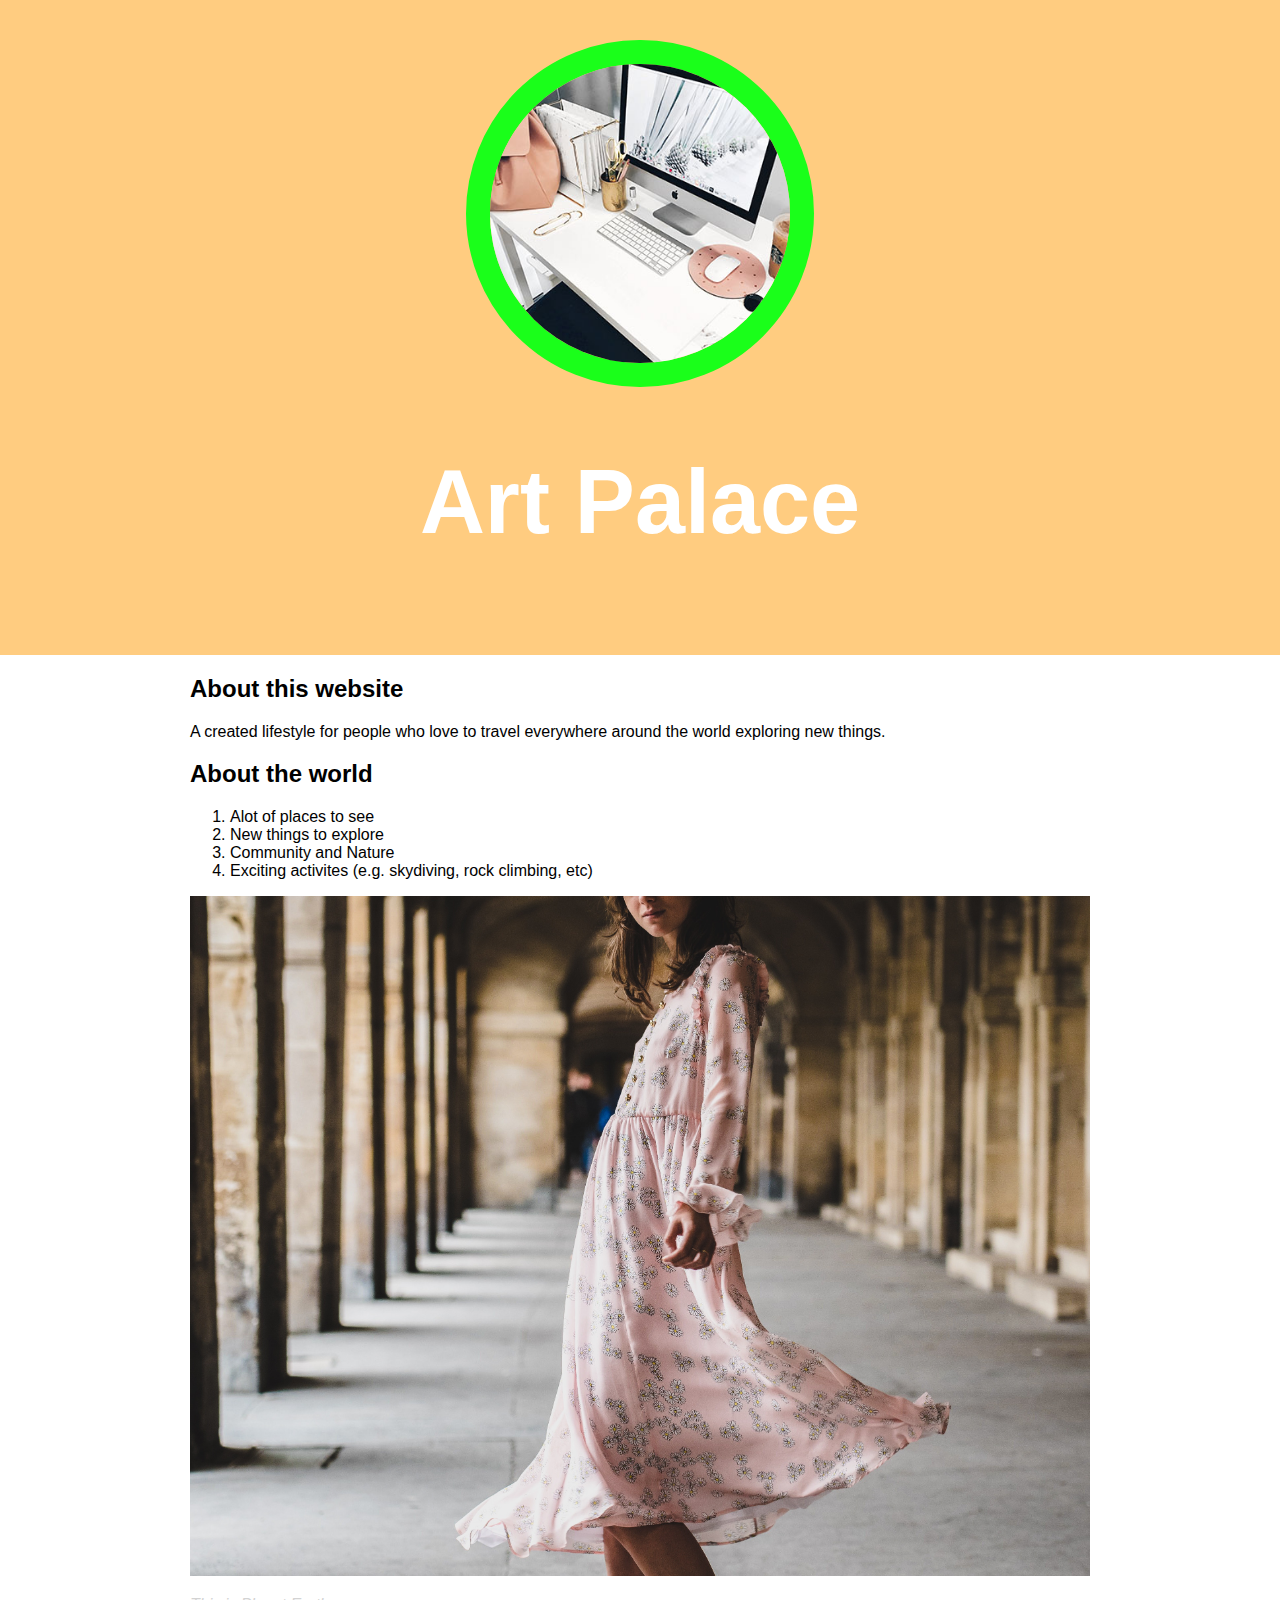
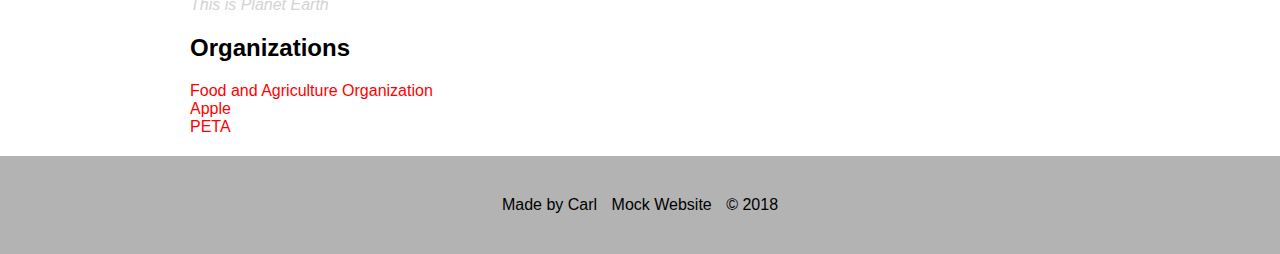
==== index.html @ fd733ca1 "First commit for the website" ====
<!DOCTYPE html>
<html>
<head>
	<title>Created Website</title>
	<link rel="stylesheet" type="text/css" href="css/custom.css">
</head>
<body>

<!-- Tried my best in the time have -->
	<div class="wrapper">
		<header>
			<img src="img/small_image_0002_stil-326684.jpg">
			<h1>Art Palace</h1>
		</header>
		<div class="content">
			<h2>About this website</h2>
			<p>A created lifestyle for people who love to travel everywhere around the world exploring new things.</p>
			<h2>About the world</h2>
			<ol>
				<li>Alot of places to see</li>
				<li>New things to explore</li>
				<li>Community and Nature</li>
				<li>Exciting activites (e.g. skydiving, rock climbing, etc)</li>
			</ol>
			<img class="big-image" src="img/flaunter-com-178022.jpg">
			<p class="caption">This is Planet Earth</p>
			<h2>Organizations</h2>
			<ul>
				<li><a href="http://www.fao.org/home/en/" target="_blank" title="Visit this Organization">Food and Agriculture Organization</a></li>
				<li><a href="https://www.apple.com/ca/" target="_blank" title="Visit this Organization">Apple</a></li>
				<li><a href="https://www.peta.org/" target="_blank" title="Visit this Organization">PETA</a></li>
			</ul>
		</div>
		<footer>
			<ul>
				<li>Made by Carl</li>
				<li>Mock Website</li>
				<li>&copy; 2018</li>
			</ul>
		</footer>
	</div>
</body>
</html>
---- css/custom.css ----
html, body{
	font-family: Arial, sans-serif;
	margin: 0;
}

header{
	background-color: #ffcc80;
	padding: 40px;
	text-align: center;
}

h1{
	font-size: 90px;
	color: white;
}

header img{
	border-radius: 174px;
	width: 300px;
	border: 24px solid #1aff1a;
}

.content{
	max-width: 900px;
	margin: 0 auto;
	padding: 0 20px;
}

img.big-image{
	max-width: 100%
}

p.caption{
	font-size: 16px;
	color: lightgrey;
	font-style: italic;
}

ul{
	list-style: none;
	padding: 0;
	margin: 0;
}

a{
	color: red;
	text-decoration: none;
}

footer{
	margin-top: 20px; 
	padding: 40px 20px;
	background-color: #b3b3b3;
}

footer ul{
	text-align: center;
}

footer ul li{
	display: inline-block;
	margin: 0 5px;
}
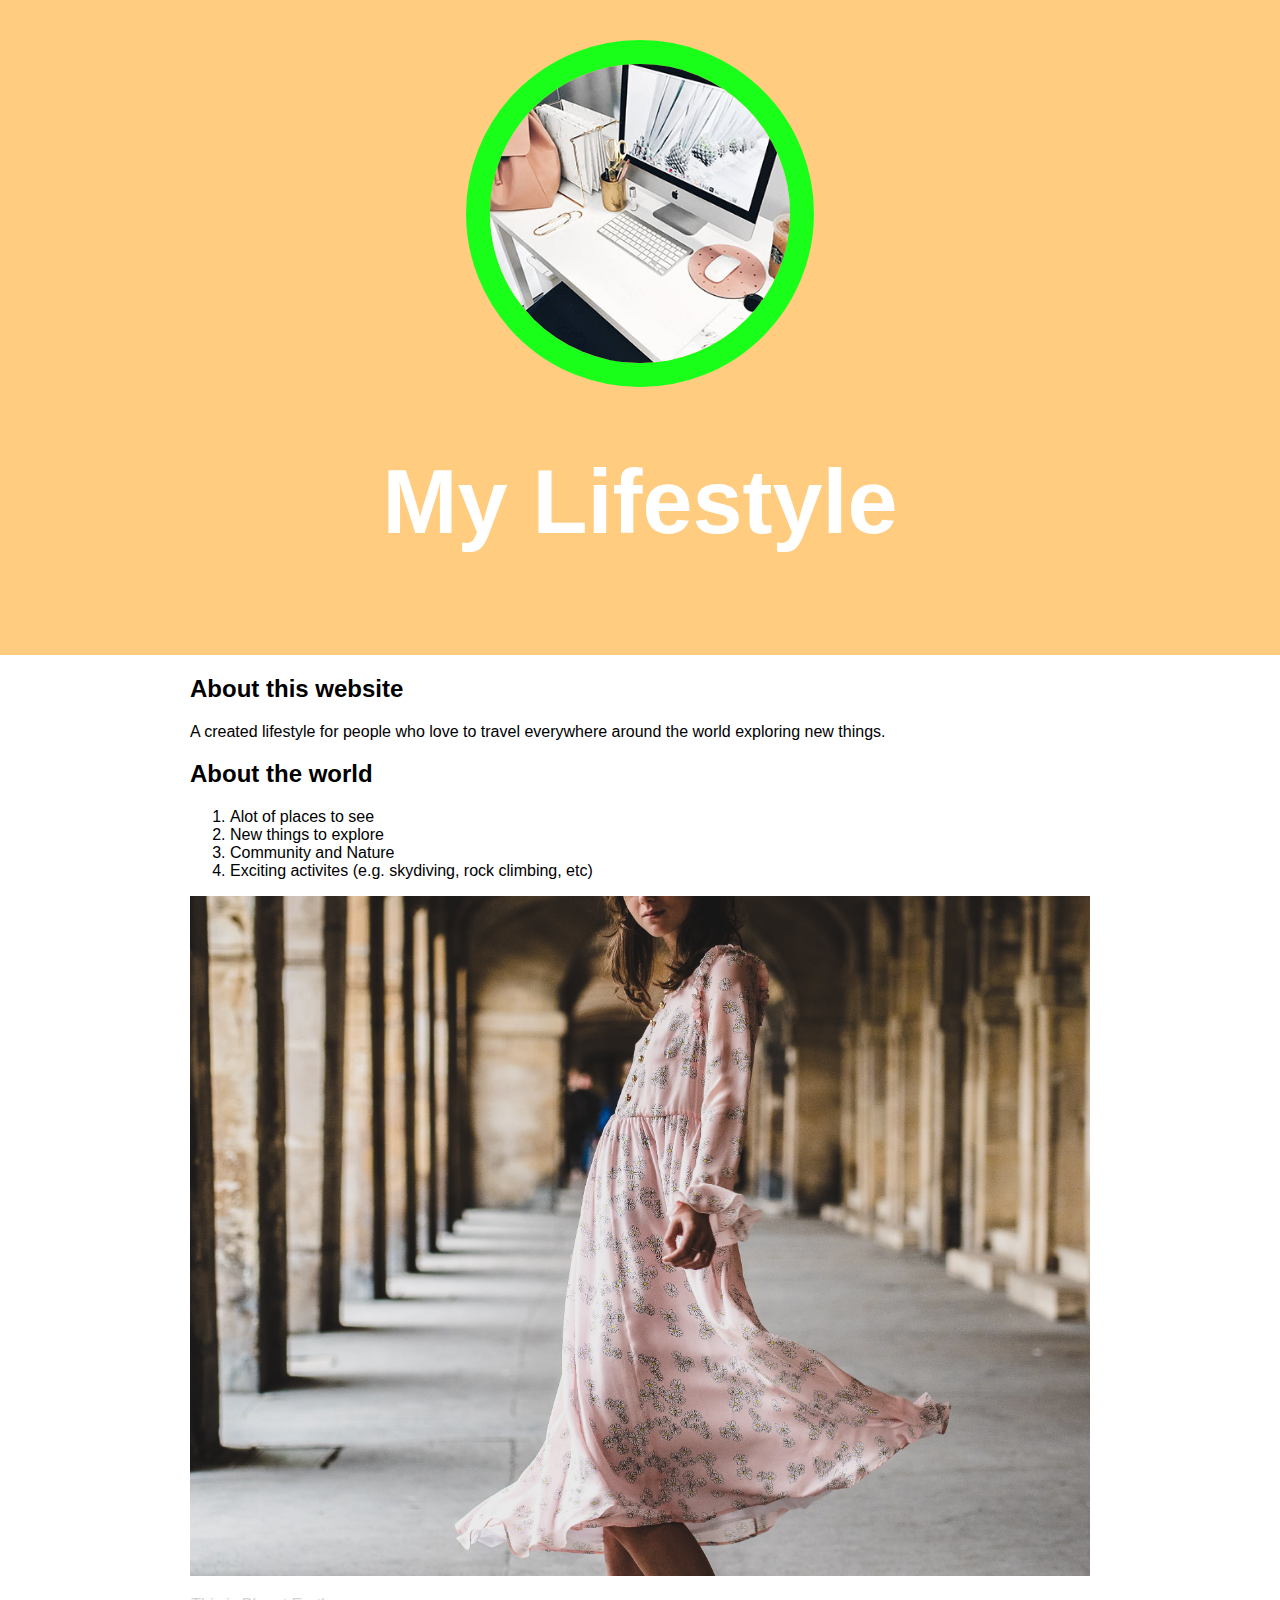
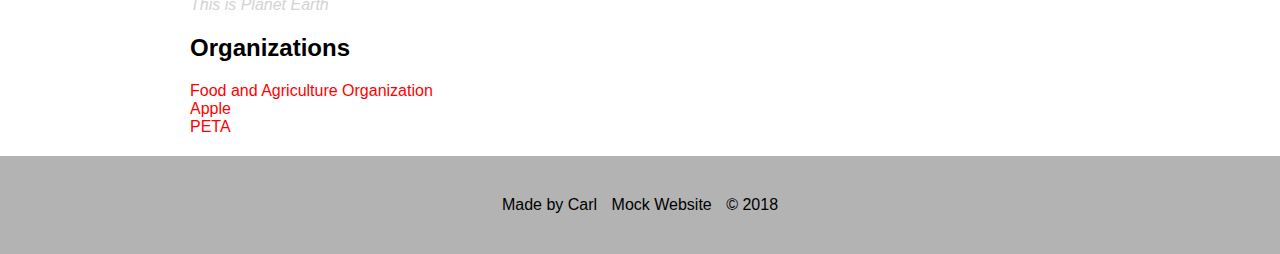
==== commit e465c04e: "Another change" ====
--- a/index.html
+++ b/index.html
@@ -10,7 +10,7 @@
 	<div class="wrapper">
 		<header>
 			<img src="img/small_image_0002_stil-326684.jpg">
-			<h1>Art Palace</h1>
+			<h1>My Lifestyle</h1>
 		</header>
 		<div class="content">
 			<h2>About this website</h2>
